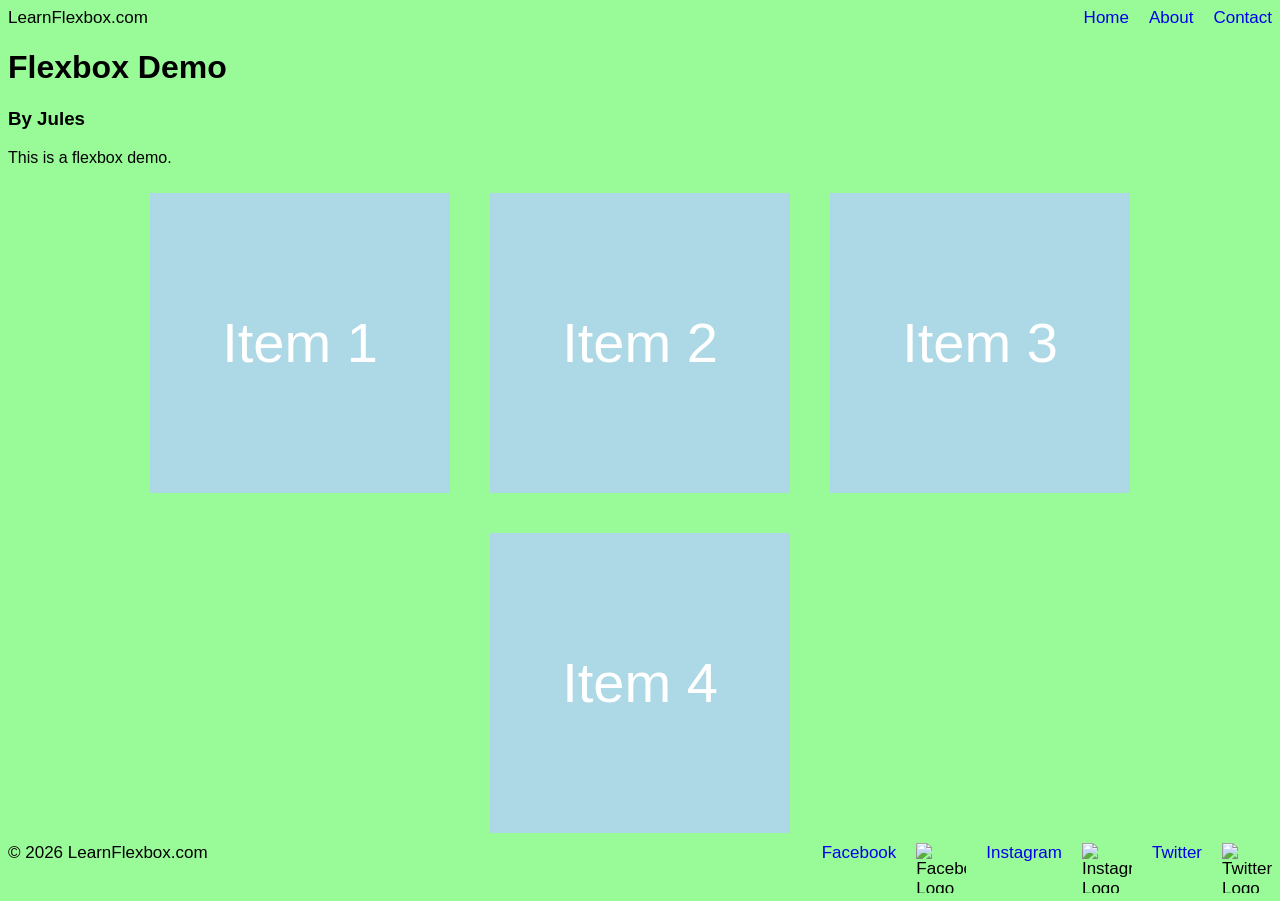
==== index.html @ 04bd14fc "Add Flexbox" ====
<!DOCTYPE html>
<html lang="en">

<head>
    <meta charset="UTF-8">
    <meta name="viewport" content="width=device-width, initial-scale=1.0">
    <link rel="stylesheet" href="style.css">

</head>

<body>
    <div class="page-layout">
        <header>
            <div>LearnFlexbox.com</div>
            <nav class="links">
                <a href="/home">Home</a>
                <a href="/about">About</a>
                <a href="/contact">Contact</a>
            </nav>
        </header>

        <main>
            <h1>Flexbox Demo</h1>
            <h3>By Jules</h3>
            <p>This is a flexbox demo.</p>

            <div class="container">
                <div class="item">Item 1</div>
                <div class="item">Item 2</div>
                <div class="item">Item 3</div>
                <div class="item">Item 4</div>
            </div>
        </main>

        <footer>
            <div>© 2026 LearnFlexbox.com</div>
            <nav class="links">
                <a href="/https://facebook.com">Facebook</a>
                <img class="social-logo" src="./facebook-logo.png" alt="Facebook Logo">
                <a href="/https://instagram.com">Instagram</a>
                <img class="social-logo" src="./instagram-logo.png" alt="Instagram Logo">
                <a href="/https://twitter.com">Twitter</a>
                <img class="social-logo" src="./twitter-logo.png" alt="Twitter Logo">
            </nav>
        </footer>
    </div>

</body>

</html>
---- style.css ----
body {
    background-color: palegreen;
    font-family: 'Montserrat', sans-serif;
}

.page-layout {
    display: flex;
    flex-direction: column;
    justify-content: space-between;
    min-height: 90vh;
}

header,
footer {
    display: flex;
    justify-content: space-between;
    font-size: 17px;
}

.links {
    display: flex;
    gap: 20px;
}

.links a {
    text-decoration: none;

}

.container {
    display: flex;
    gap: 20px;
    flex-wrap: wrap;
    justify-content: center;
    align-items: center;
}

.item {
    width: 300px;
    height: 300px;
    background-color: lightblue;
    font-size: 56px;
    color: white;
    display: flex;
    justify-content: center;
    align-items: center;
    margin: 10px;
}

.social-logo {
    width: 50px;
    height: 50px;
}

footer nav a {
    text-decoration: none;
}
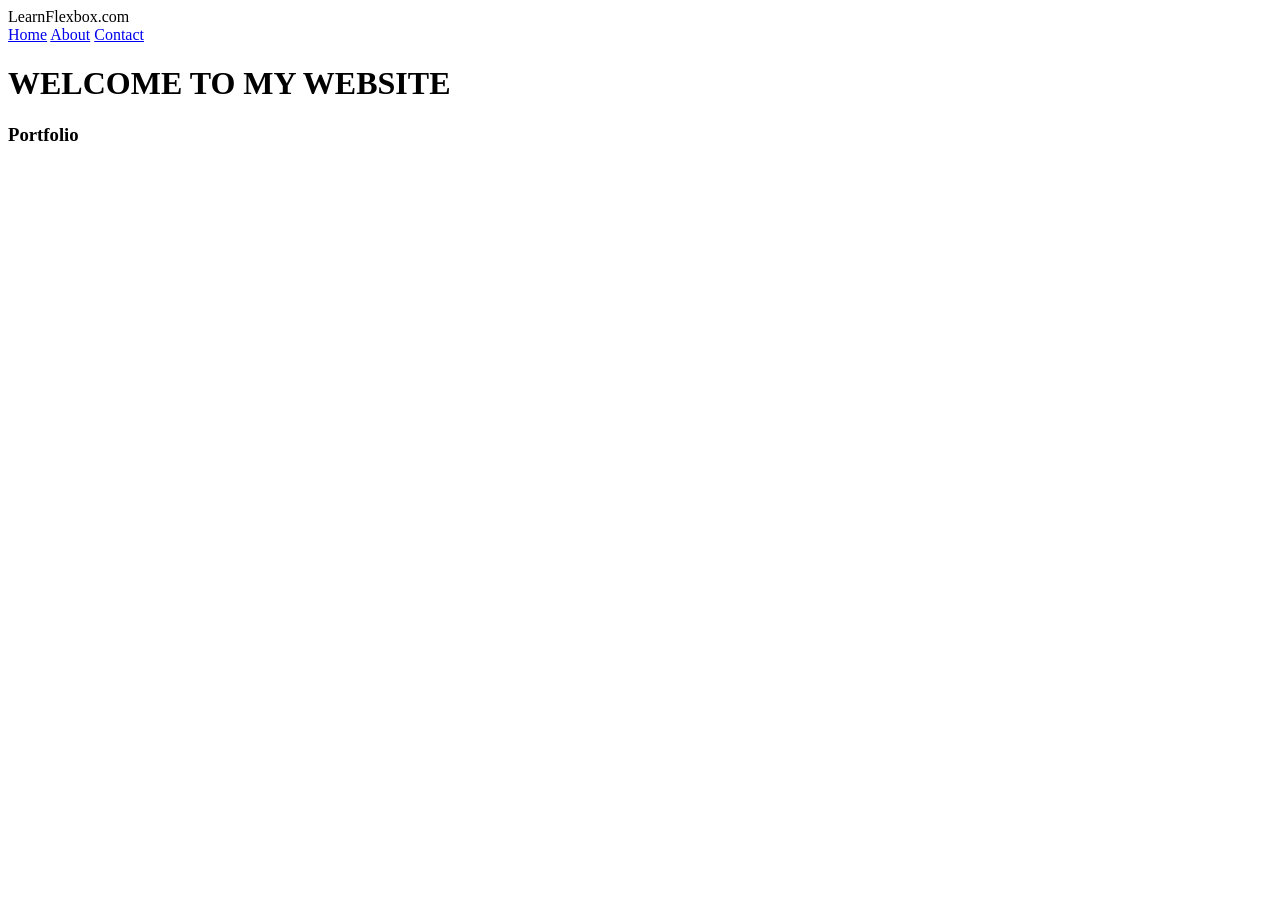
==== commit ebadcb12: "Clear out stuff" ====
--- a/index.html
+++ b/index.html
@@ -4,7 +4,7 @@
 <head>
     <meta charset="UTF-8">
     <meta name="viewport" content="width=device-width, initial-scale=1.0">
-    <link rel="stylesheet" href="style.css">
+    <link rel="stylesheet" href="style  .css">
 
 </head>
 
@@ -20,30 +20,13 @@
         </header>
 
         <main>
-            <h1>Flexbox Demo</h1>
-            <h3>By Jules</h3>
-            <p>This is a flexbox demo.</p>
+            <h1>WELCOME TO MY WEBSITE</h1>
+            <h3>Portfolio</h3>
+            <p></p>
 
-            <div class="container">
-                <div class="item">Item 1</div>
-                <div class="item">Item 2</div>
-                <div class="item">Item 3</div>
-                <div class="item">Item 4</div>
-            </div>
-        </main>
 
-        <footer>
-            <div>© 2026 LearnFlexbox.com</div>
-            <nav class="links">
-                <a href="/https://facebook.com">Facebook</a>
-                <img class="social-logo" src="./facebook-logo.png" alt="Facebook Logo">
-                <a href="/https://instagram.com">Instagram</a>
-                <img class="social-logo" src="./instagram-logo.png" alt="Instagram Logo">
-                <a href="/https://twitter.com">Twitter</a>
-                <img class="social-logo" src="./twitter-logo.png" alt="Twitter Logo">
-            </nav>
-        </footer>
     </div>
+    </main>
 
 </body>
 
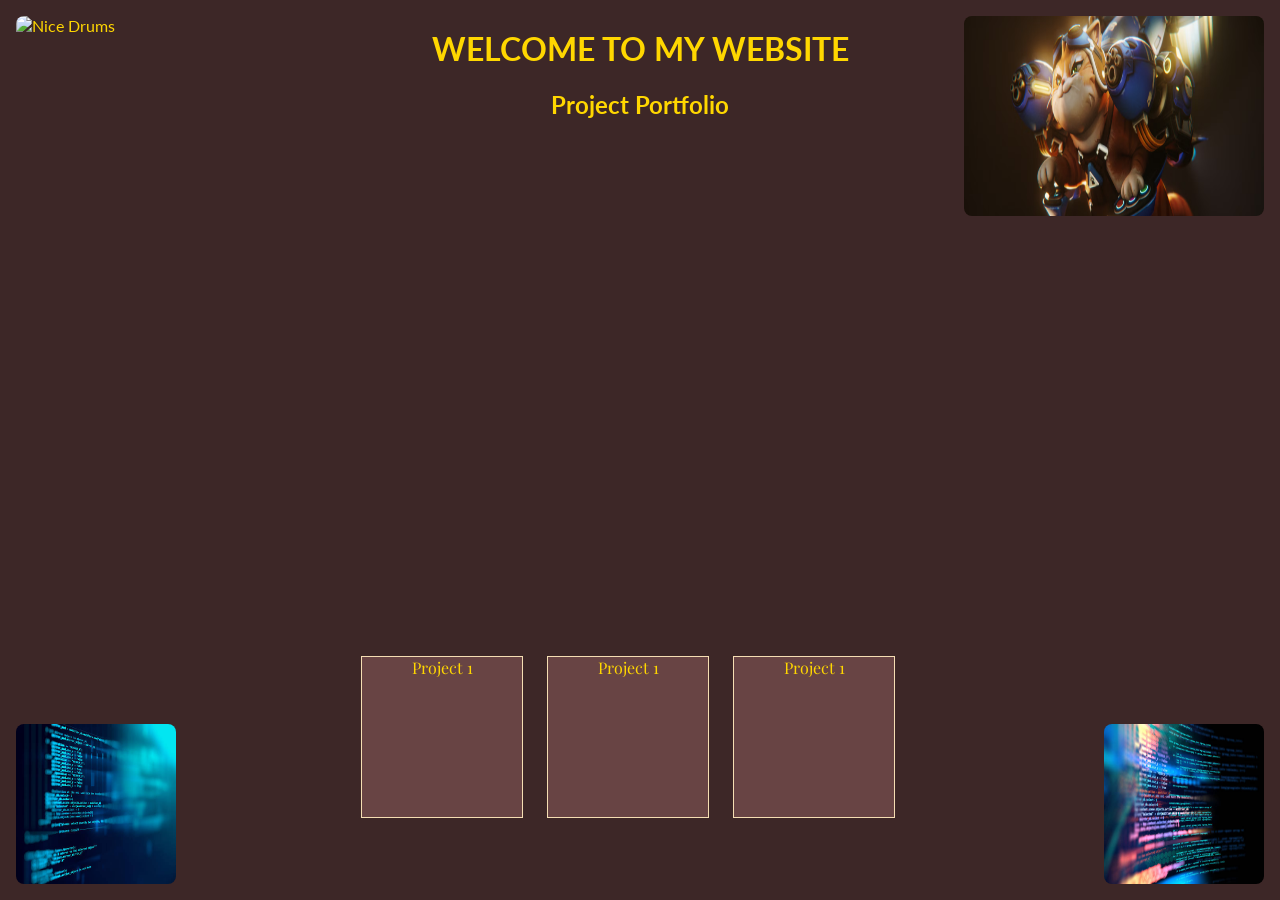
==== commit cd05209b: "Big Changes Added reference images, centered everything, added google font and put 4 images in each " ====
--- a/index.html
+++ b/index.html
@@ -4,28 +4,50 @@
 <head>
     <meta charset="UTF-8">
     <meta name="viewport" content="width=device-width, initial-scale=1.0">
-    <link rel="stylesheet" href="style  .css">
+    <link rel="stylesheet" href="style.css">
+    <link
+        href="https://fonts.googleapis.com/css2?family=Playfair+Display:wght@400;700&family=Lato:wght@300;400&display=swap"
+        rel="stylesheet">
 
 </head>
 
 <body>
-    <div class="page-layout">
-        <header>
-            <div>LearnFlexbox.com</div>
-            <nav class="links">
-                <a href="/home">Home</a>
-                <a href="/about">About</a>
-                <a href="/contact">Contact</a>
-            </nav>
-        </header>
-
-        <main>
-            <h1>WELCOME TO MY WEBSITE</h1>
-            <h3>Portfolio</h3>
-            <p></p>
 
 
+    <img class="corner-photo top-right" src="./Cat.jpg" alt="The Jetpack Cat">
+    <img class="corner-photo top-left" src="./Drum image.jpg" alt="Nice Drums">
+    <img class="corner-photo bottom-right" src="./Coding image 2.jpg" alt="Image of code">
+    <img class="corner-photo bottom-left" src="./Coding Image.jpg" alt="Another image of code">
+
+    <div class=" page-layout">
+        <header>
+            <div>
+                <h1>WELCOME TO MY WEBSITE</h1>
+                <h2>Project Portfolio</h2>
+            </div>
+        </header>
+        <section>
+            <div class="flex-container">
+                <div class="clicky-box">Project 1</div>
+                <div class="clicky-box">Project 1</div>
+                <div class="clicky-box">Project 1</div>
+
+                <img>
+            </div>
     </div>
+
+
+
+    </section>
+
+
+    <main>
+        <h1></h1>
+        <h3> </h3>
+        <p></p>
+
+
+        </div>
     </main>
 
 </body>
--- a/style.css
+++ b/style.css
@@ -0,0 +1,63 @@
+body {
+    background-color: rgb(61, 39, 39);
+    font-family: 'Lato', sans-serif;
+    color: gold
+}
+
+.corner-photo {
+    position: fixed;
+    width: 160px;
+    height: 160px;
+    border-radius: 8px;
+
+}
+
+
+.page-layout {
+    display: flex;
+    flex-direction: column;
+    justify-content: space-between;
+    align-items: center;
+    text-align: center;
+    min-height: 90vh;
+}
+
+.top-right {
+    top: 16px;
+    right: 16px;
+    width: 300px;
+    height: 200px;
+}
+
+.top-left {
+    top: 16px;
+    left: 16px;
+}
+
+.bottom-left {
+    bottom: 16px;
+    left: 16px;
+}
+
+.bottom-right {
+    bottom: 16px;
+    right: 16px;
+}
+
+.flex-container {
+    display: flex;
+    gap: 24px;
+    justify-content: center;
+    flex-wrap: wrap;
+}
+
+.clicky-box {
+    width: 160px;
+    height: 160px;
+    justify-content: center;
+    align-items: center;
+    background-color: rgb(104, 68, 68);
+    border: 1px solid wheat;
+    font-family: 'Playfair Display', serif;
+
+}
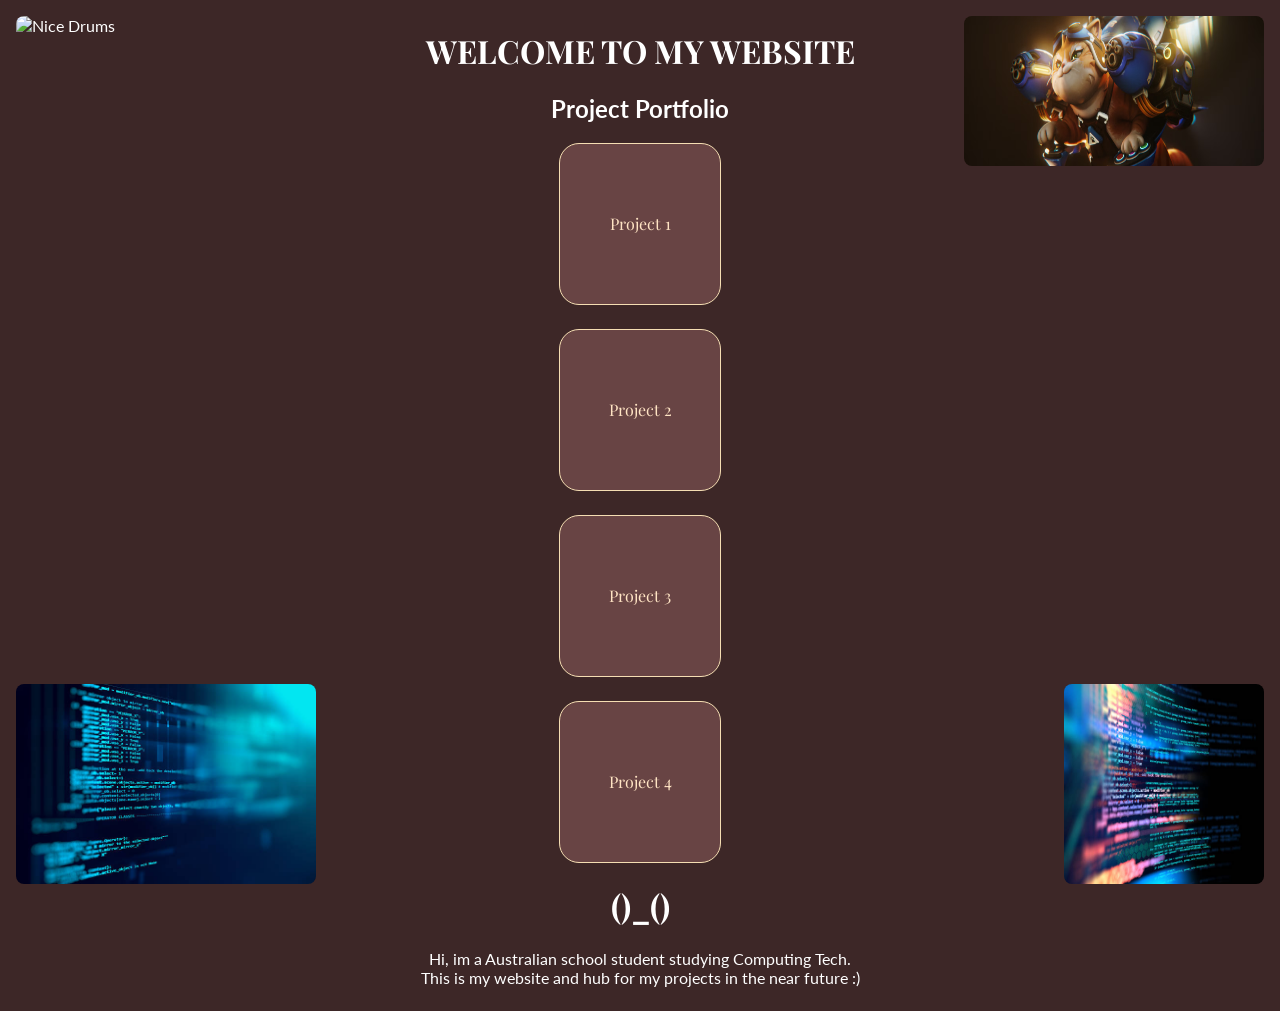
==== commit 67058422: "More stuff Added description, extra box, fonts" ====
--- a/index.html
+++ b/index.html
@@ -26,28 +26,28 @@
                 <h2>Project Portfolio</h2>
             </div>
         </header>
-        <section>
-            <div class="flex-container">
-                <div class="clicky-box">Project 1</div>
-                <div class="clicky-box">Project 1</div>
-                <div class="clicky-box">Project 1</div>
+        <div class="flex-container">
+            <div class="clicky-box">Project 1</div>
+            <div class="clicky-box">Project 2</div>
+            <div class="clicky-box">Project 3</div>
+            <div class="clicky-box">Project 4</div>
 
-                <img>
-            </div>
-    </div>
+        </div>
 
 
 
-    </section>
+
+        <main>
+            <div>
+                <h1>()_()</h1>
+                <p>Hi, im a Australian school student studying Computing Tech.<br>
+                    This is my website and hub for my projects in the near future :)</p>
 
 
-    <main>
-        <h1></h1>
-        <h3> </h3>
-        <p></p>
+            </div>
 
 
-        </div>
+    </div>
     </main>
 
 </body>
--- a/style.css
+++ b/style.css
@@ -1,7 +1,7 @@
 body {
     background-color: rgb(61, 39, 39);
     font-family: 'Lato', sans-serif;
-    color: gold
+    color: white
 }
 
 .corner-photo {
@@ -26,38 +26,75 @@
     top: 16px;
     right: 16px;
     width: 300px;
-    height: 200px;
+    height: 150px;
 }
 
 .top-left {
     top: 16px;
     left: 16px;
+    width: 300px;
+    height: 200px;
 }
 
 .bottom-left {
     bottom: 16px;
     left: 16px;
+    width: 300px;
+    height: 200px;
 }
 
 .bottom-right {
     bottom: 16px;
     right: 16px;
+    width: 200px;
+    height: 200px;
 }
 
 .flex-container {
-    display: flex;
+    display: grid;
+    max-width: 200px;
+    margin: auto;
     gap: 24px;
     justify-content: center;
     flex-wrap: wrap;
+    position: relative;
+
+    top: -200px;
+}
+
+.clicky-box:hover {
+    background-color: #c9b99a;
+    color: #2e2e2e;
+
 }
 
 .clicky-box {
     width: 160px;
     height: 160px;
+    display: flex;
+    color: bisque;
     justify-content: center;
     align-items: center;
     background-color: rgb(104, 68, 68);
     border: 1px solid wheat;
     font-family: 'Playfair Display', serif;
+    border-radius: 20px;
+    cursor: pointer;
+    transition: background-color 0.3s ease;
+    position: relative;
+    top: 200px;
 
+}
+
+h1 {
+    font-family: 'Playfair Display', serif;
+
+}
+
+h2 {
+    font-family: 'Lato', sans-serif;
+}
+
+p {
+    font-family: 'Lato', sans-serif;
 }
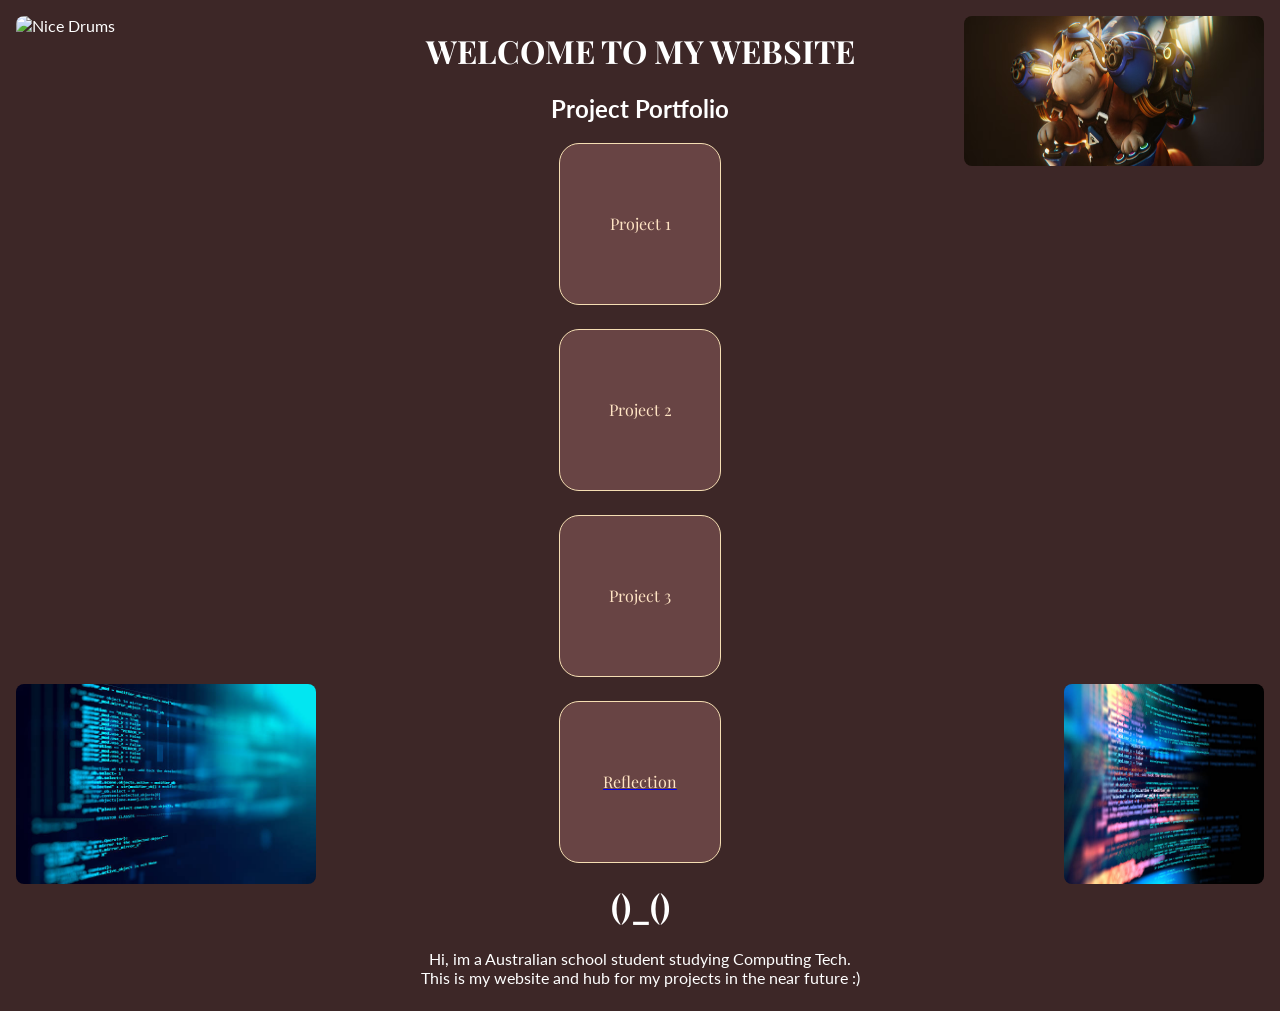
==== commit 6835f981: "Added reflcetion link box" ====
--- a/index.html
+++ b/index.html
@@ -30,7 +30,9 @@
             <div class="clicky-box">Project 1</div>
             <div class="clicky-box">Project 2</div>
             <div class="clicky-box">Project 3</div>
-            <div class="clicky-box">Project 4</div>
+            <a href="./Reflection.html">
+                <div class="clicky-box">Reflection</div>
+            </a>
 
         </div>
 
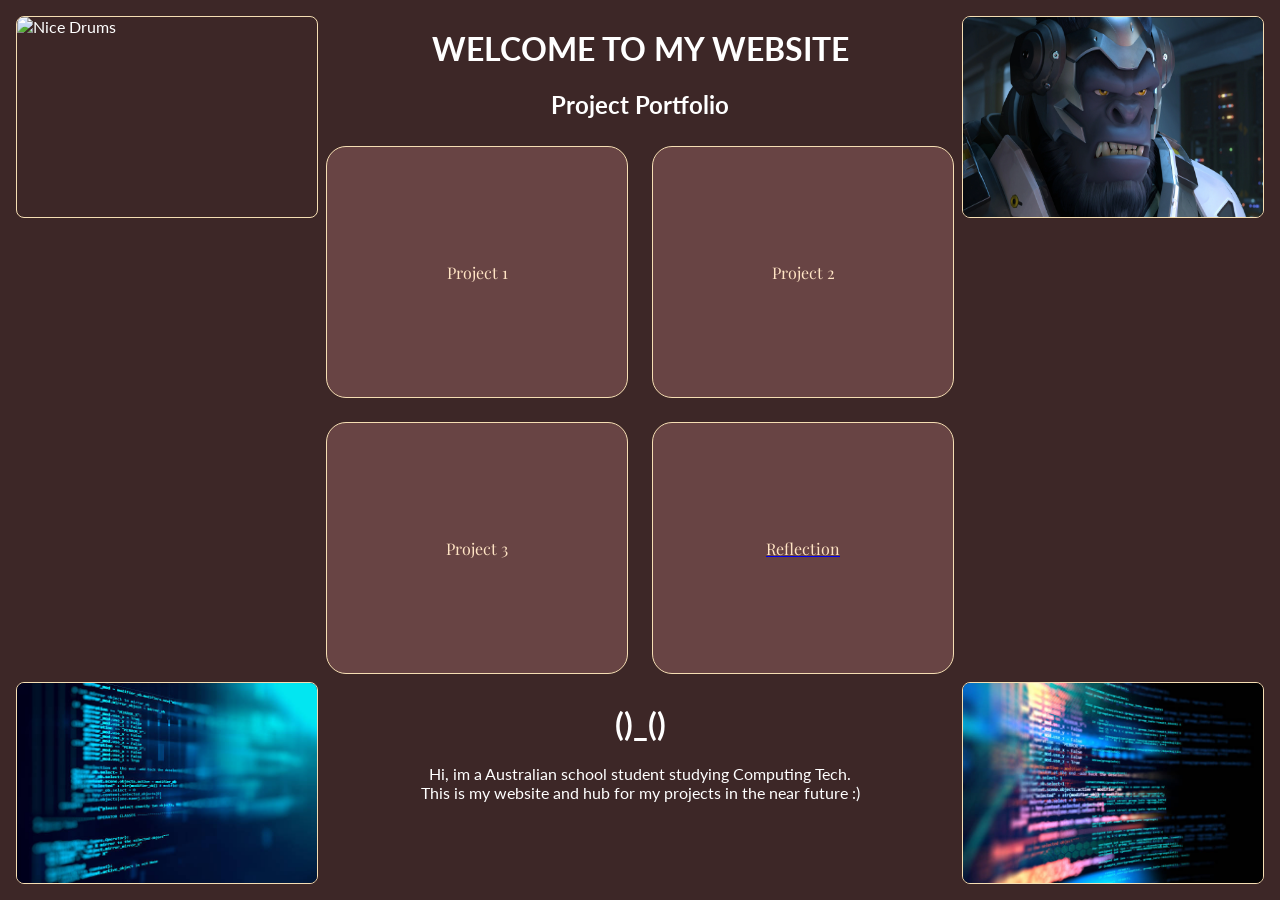
==== commit 457ee4da: "Border to images, added reflection" ====
--- a/index.html
+++ b/index.html
@@ -14,7 +14,7 @@
 <body>
 
 
-    <img class="corner-photo top-right" src="./Cat.jpg" alt="The Jetpack Cat">
+    <img class="corner-photo top-right" src="./winston-01.webp" alt="The Jetpack Cat">
     <img class="corner-photo top-left" src="./Drum image.jpg" alt="Nice Drums">
     <img class="corner-photo bottom-right" src="./Coding image 2.jpg" alt="Image of code">
     <img class="corner-photo bottom-left" src="./Coding Image.jpg" alt="Another image of code">
--- a/style.css
+++ b/style.css
@@ -26,7 +26,9 @@
     top: 16px;
     right: 16px;
     width: 300px;
-    height: 150px;
+    height: 200px;
+    border: 1px solid wheat;
+
 }
 
 .top-left {
@@ -34,6 +36,8 @@
     left: 16px;
     width: 300px;
     height: 200px;
+    border: 1px solid wheat;
+
 }
 
 .bottom-left {
@@ -41,13 +45,17 @@
     left: 16px;
     width: 300px;
     height: 200px;
+    border: 1px solid wheat;
+
 }
 
 .bottom-right {
     bottom: 16px;
     right: 16px;
-    width: 200px;
+    width: 300px;
     height: 200px;
+    border: 1px solid wheat;
+
 }
 
 .flex-container {
@@ -58,6 +66,8 @@
     justify-content: center;
     flex-wrap: wrap;
     position: relative;
+    grid-template-columns: 1fr 1fr;
+    grid-template-rows: 1fr 1fr;
 
     top: -200px;
 }
@@ -69,8 +79,8 @@
 }
 
 .clicky-box {
-    width: 160px;
-    height: 160px;
+    width: 300px;
+    height: 250px;
     display: flex;
     color: bisque;
     justify-content: center;
@@ -86,7 +96,7 @@
 
 }
 
-h1 {
+head {
     font-family: 'Playfair Display', serif;
 
 }
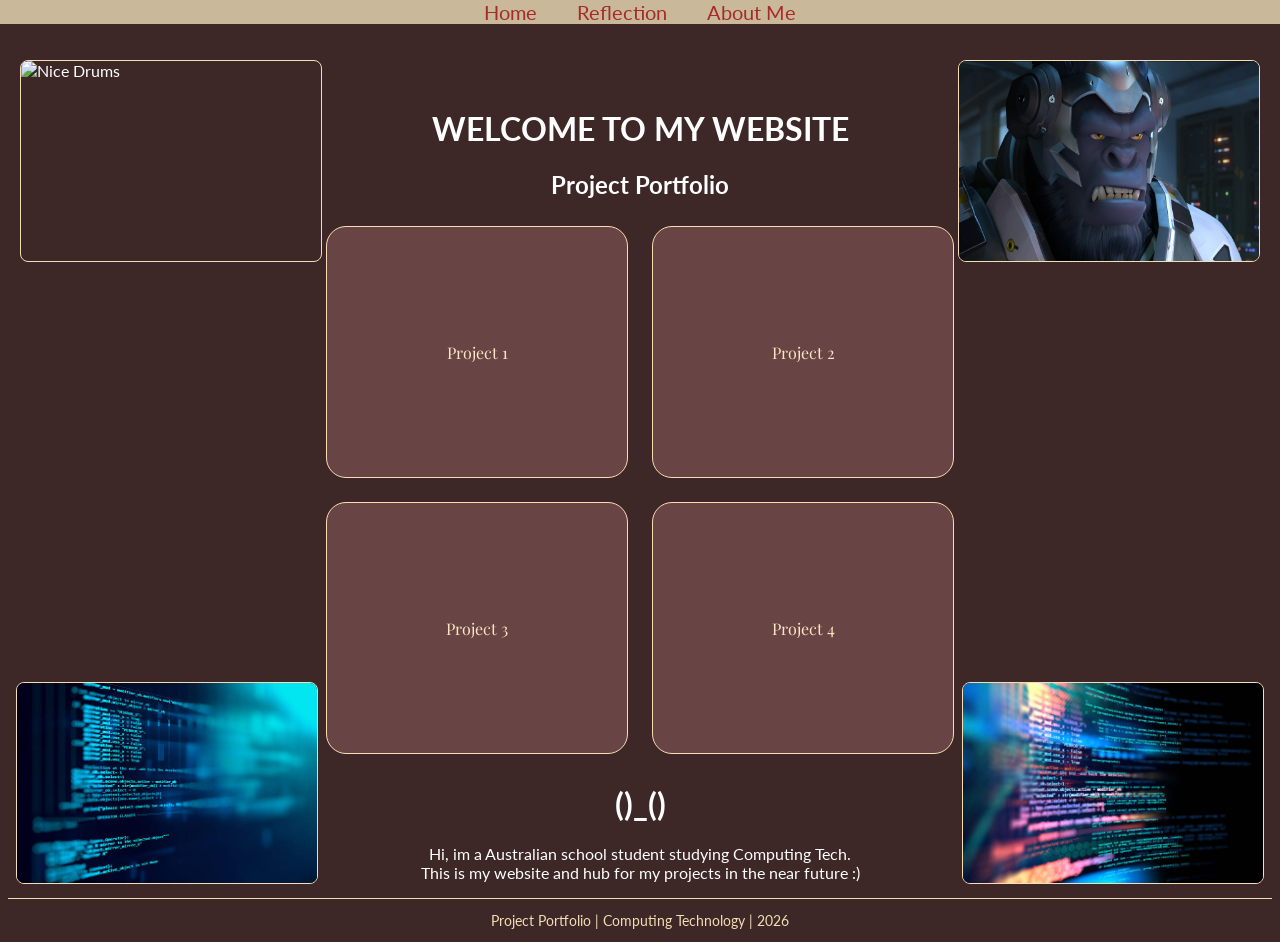
==== commit 63d69c3b: "Added stuff navbar, footer, reflection, about html not written yet" ====
--- a/index.html
+++ b/index.html
@@ -13,8 +13,14 @@
 
 <body>
 
+    <nav class="topthing">
+        <a href="./index.html">Home</a>
+        <a href="./Reflection.html">Reflection</a>
+        <a href="./about.html">About Me</a>
+    </nav>
 
-    <img class="corner-photo top-right" src="./winston-01.webp" alt="The Jetpack Cat">
+
+    <img class="corner-photo top-right" src="./winston-01.webp" alt="WINTON">
     <img class="corner-photo top-left" src="./Drum image.jpg" alt="Nice Drums">
     <img class="corner-photo bottom-right" src="./Coding image 2.jpg" alt="Image of code">
     <img class="corner-photo bottom-left" src="./Coding Image.jpg" alt="Another image of code">
@@ -30,8 +36,7 @@
             <div class="clicky-box">Project 1</div>
             <div class="clicky-box">Project 2</div>
             <div class="clicky-box">Project 3</div>
-            <a href="./Reflection.html">
-                <div class="clicky-box">Reflection</div>
+            <div class="clicky-box">Project 4</div>
             </a>
 
         </div>
@@ -51,6 +56,11 @@
 
     </div>
     </main>
+    <footer>
+        <p>Project Portfolio | Computing Technology | 2026</p>
+    </footer>
+
+</body>
 
 </body>
 
--- a/style.css
+++ b/style.css
@@ -20,11 +20,12 @@
     align-items: center;
     text-align: center;
     min-height: 90vh;
+    padding-top: 80px;
 }
 
 .top-right {
-    top: 16px;
-    right: 16px;
+    top: 60px;
+    right: 20px;
     width: 300px;
     height: 200px;
     border: 1px solid wheat;
@@ -32,8 +33,8 @@
 }
 
 .top-left {
-    top: 16px;
-    left: 16px;
+    top: 60px;
+    left: 20px;
     width: 300px;
     height: 200px;
     border: 1px solid wheat;
@@ -107,4 +108,34 @@
 
 p {
     font-family: 'Lato', sans-serif;
+}
+
+.topthing {
+    position: fixed;
+    top: 0;
+    right: 0;
+    background-color: #c9b99a;
+    display: flex;
+    justify-content: center;
+    width: 100%;
+    gap: 40px;
+    border: wheat;
+
+}
+
+.topthing a {
+    color: brown;
+    font-family: 'Lato', sans-serif;
+    font-size: 20px;
+    text-decoration: none;
+
+}
+
+footer {
+    border-top: 1px solid wheat;
+    text-align: center;
+    font-family: 'Lato', sans-serif;
+    font-size: 0.85rem;
+    color: wheat;
+    width: 100%;
 }
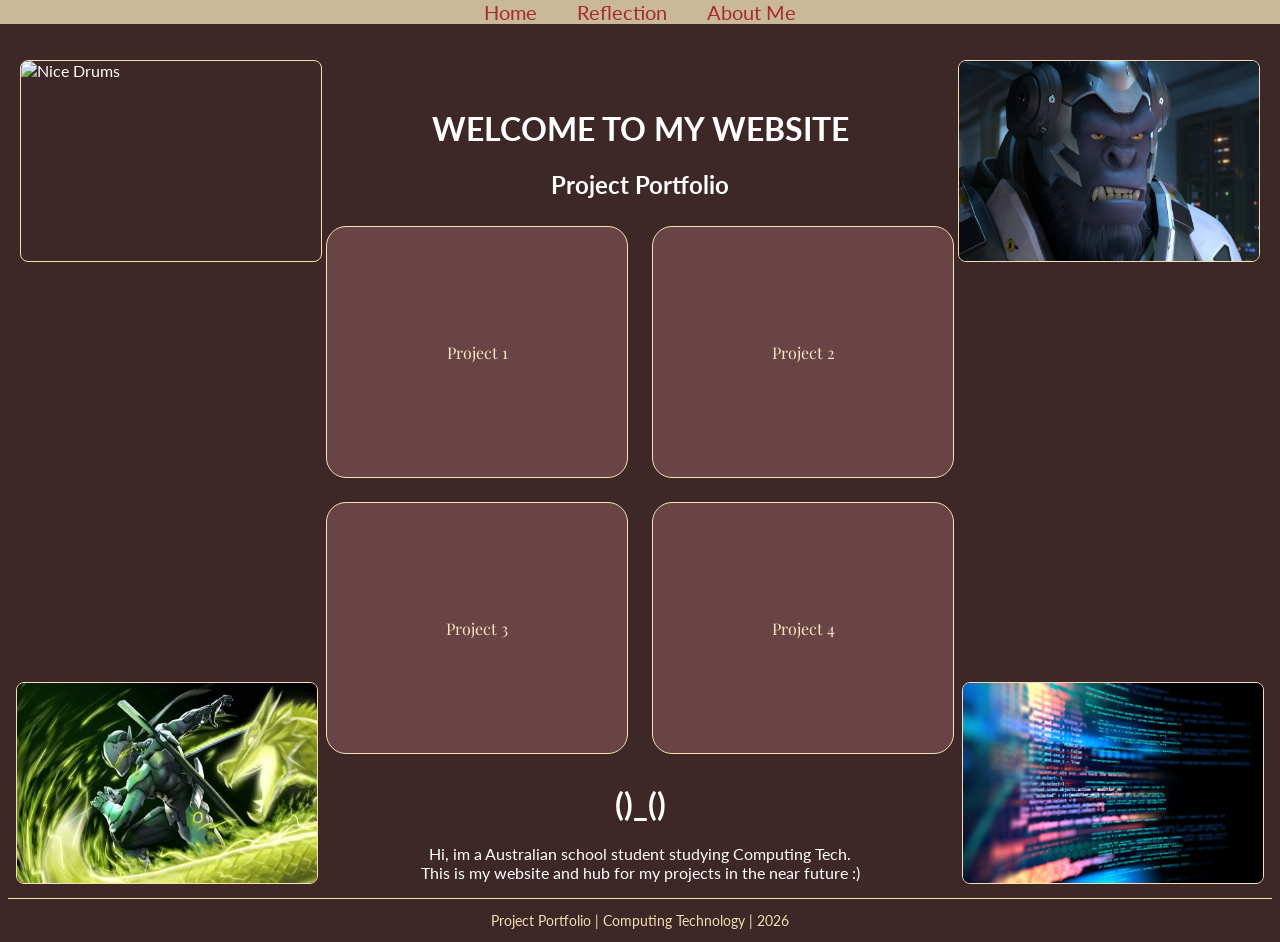
==== commit dd088beb: "aa as" ====
--- a/index.html
+++ b/index.html
@@ -23,7 +23,7 @@
     <img class="corner-photo top-right" src="./winston-01.webp" alt="WINTON">
     <img class="corner-photo top-left" src="./Drum image.jpg" alt="Nice Drums">
     <img class="corner-photo bottom-right" src="./Coding image 2.jpg" alt="Image of code">
-    <img class="corner-photo bottom-left" src="./Coding Image.jpg" alt="Another image of code">
+    <img class="corner-photo bottom-left" src="./OIP.webp" alt="Another image of code">
 
     <div class=" page-layout">
         <header>
